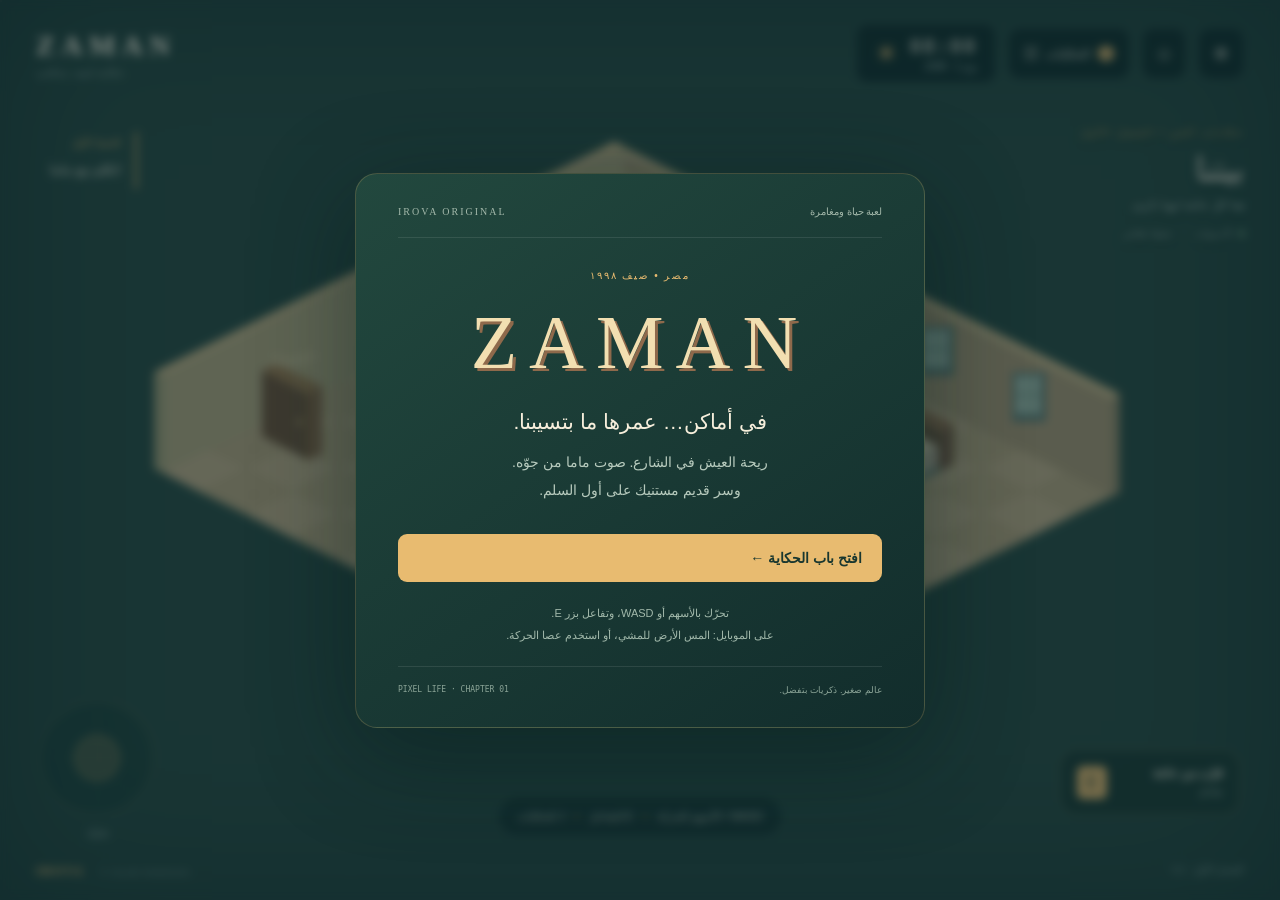
==== index.html @ 85ff5e81 "Publish ZAMAN 0.2: playable isometric world, rooftop adventure, saves and touch controls" ====
<!doctype html><html lang="ar" dir="rtl"><head><meta charset="utf-8"><meta name="viewport" content="width=device-width,initial-scale=1,viewport-fit=cover"><meta name="theme-color" content="#142c2c"><meta name="description" content="ZAMAN — حكاية صغيرة في حي مصري. لعبة من IROVA."><title>ZAMAN • حكاية لسه بتتكتب | IROVA</title><link rel="stylesheet" href="style.css"></head><body>
<canvas id="world" aria-label="عالم زمان. استخدم الأسهم أو WASD للتحرك و E للتفاعل"></canvas><div class="vignette"></div>
<header><a class="brand" href="#" aria-label="زمان">ZAMAN<span>حكاية لسه بتتكتب</span></a><div class="clock"><span id="daylight">☀</span><div><b id="time">08:00</b><small id="date">صيف ١٩٩٨</small></div></div><button id="journalBtn" class="iconbtn">☷ <span>الحكايات</span><i id="badge">1</i></button><button id="tasksBtn" class="iconbtn" aria-label="المغامرات والطريق">◇</button><button id="settingsBtn" class="iconbtn" aria-label="الحفظ والإعدادات">⚙</button></header>
<aside class="location"><span class="eyebrow">حكايات الحي / الفصل الأول</span><h1 id="place">بيتنا</h1><p id="subtitle">هنا كل حاجة ليها ذكرى.</p><div class="age"><span class="dot"></span><span id="age">٨ سنوات</span><span class="divider">/</span><span id="saveState">محفوظ تلقائيًا</span></div></aside>
<div class="objective" id="objective"><span>الخيط الأول</span><p id="goal">اتكلم مع ماما</p></div>
<div id="toast" role="status"></div><div class="bottomhint" id="hint">WASD / الأسهم للحركة <span>•</span> E للتفاعل <span>•</span> J للحكايات</div>
<div class="joystick" id="joystick" aria-label="عصا الحركة"><div id="knob"></div><span>تحرّك</span></div><button id="interact" class="interact"><span class="key">E</span><b id="target">استكشف الحي</b><small>تفاعل</small></button><footer>IROVA <span>© ISLAM RAMADAN</span><b>الفصل الأول · 0.2</b></footer>
<div class="overlay" id="welcome"><section class="welcome panel"><div class="intro-top">IROVA ORIGINAL <span>لعبة حياة ومغامرة</span></div><p class="eyebrow">مصر • صيف ١٩٩٨</p><h2>ZAMAN</h2><h3>في أماكن… عمرها ما بتسيبنا.</h3><p>ريحة العيش في الشارع. صوت ماما من جوّه.<br>وسر قديم مستنيك على أول السلم.</p><button id="start" class="primary">افتح باب الحكاية <span>←</span></button><div class="intro-controls">تحرّك بالأسهم أو WASD، وتفاعل بزر E.<br>على الموبايل: المس الأرض للمشي، أو استخدم عصا الحركة.</div><div class="intro-foot">عالم صغير. ذكريات بتفضل. <span>PIXEL LIFE · CHAPTER 01</span></div></section></div>
<div class="overlay hidden" id="dialog"><section class="panel dialogue"><div class="eyebrow">حكاية من الحي</div><h2 id="speaker"></h2><p id="speech"></p><div id="choices"></div><button id="closeDialog" class="primary">تمام <span>↵</span></button></section></div>
<div class="overlay hidden" id="journal"><section class="panel journal"><button class="close" data-close="journal" aria-label="إغلاق">×</button><span class="eyebrow">أيام بنعيشها… وحكايات بنفتكرها</span><h2>دفتر الحكايات</h2><div class="tabs"><button id="storyTab" class="active">الحكايات</button><button id="bagTab">في جيبي</button><button id="peopleTab">الناس</button></div><div id="journalContent"></div></section></div>
<div class="overlay hidden" id="tasks"><section class="panel journal"><button class="close" data-close="tasks" aria-label="إغلاق">×</button><span class="eyebrow">كل مشوار بداية حكاية</span><h2>مغامراتك في الحي</h2><p class="task-help">اختار مغامرة عشان نمشي لأقرب باب أو شخص. افتح الأبواب بنفسك بزر التفاعل.</p><div id="taskList"></div></section></div><div class="overlay hidden" id="settings"><section class="panel settings"><button class="close" data-close="settings" aria-label="إغلاق">×</button><span class="eyebrow">خلي حكايتك معاك</span><h2>الحفظ والإعدادات</h2><p>الحفظ تلقائي على نفس المتصفح والجهاز. نزّل نسخة احتياطية عشان تنقل عالمك أو تحميه من مسح بيانات المتصفح.</p><button id="save" class="secondary">احفظ الآن</button><button id="export" class="secondary">تنزيل نسخة من عالمي</button><label class="secondary file">استرجاع عالم محفوظ<input id="import" type="file" accept=".json,application/json"></label><button id="sound" class="secondary">الصوت: مقفول</button><button id="fullscreen" class="secondary">ملء الشاشة</button><p class="note">السنة = ١٢ يوم. دقيقة حقيقية = ساعتين في العالم. الوقت يتوقف أثناء الحوار وخارج التبويب. التقدم بالعمر يغيّر طول الشخصية وبعض الحوارات والحي.</p><button id="reset" class="danger">ابدأ حكاية جديدة</button></section></div>
<script src="engine.js"></script><script src="game.js"></script></body></html>
---- style.css ----
:root{--ink:#f6eedb;--muted:#acbcb2;--gold:#e8bb70;--panel:#163330;--line:#ffffff18}*{box-sizing:border-box}html,body{margin:0;width:100%;height:100%;overflow:hidden;background:#102b2d;color:var(--ink);font-family:Tahoma,Arial,sans-serif}button,a,label{-webkit-tap-highlight-color:transparent}button{font:inherit;cursor:pointer;color:inherit}button:focus-visible,a:focus-visible{outline:2px solid var(--gold);outline-offset:4px}canvas{position:absolute;inset:0;width:100%;height:100%;image-rendering:pixelated;touch-action:none}.vignette{pointer-events:none;position:absolute;inset:0;box-shadow:inset 0 0 150px #071d2160}header{position:absolute;top:24px;right:36px;left:36px;display:flex;align-items:center;gap:12px;direction:ltr}.brand{color:var(--ink);text-decoration:none;font:700 28px Georgia,serif;letter-spacing:7px;flex:1}.brand span{display:block;font:10px Tahoma;letter-spacing:1px;color:var(--muted);margin-top:5px}.clock{display:flex;gap:13px;align-items:center;border:1px solid var(--line);background:#132d2bd9;border-radius:12px;padding:10px 18px;direction:ltr}.clock>span{color:var(--gold);font-size:25px}.clock b{font:19px monospace;letter-spacing:2px}.clock small{display:block;color:var(--muted);font-size:10px;margin-top:4px;direction:rtl}.iconbtn{border:1px solid var(--line);background:#132d2bd9;border-radius:12px;padding:15px;display:flex;gap:8px;align-items:center;font-size:16px}.iconbtn span{font-size:12px}.iconbtn i{background:var(--gold);color:#193531;font:10px monospace;border-radius:20px;padding:2px 5px}.location{position:absolute;right:36px;top:122px;pointer-events:none;text-shadow:0 2px 9px #082521}.eyebrow{font-size:10px;letter-spacing:2px;color:var(--gold)}h1{font-size:34px;font-weight:400;margin:9px 0} .location p{font-size:12px;color:#cad5ca;margin:0}.age{display:flex;align-items:center;gap:8px;font-size:10px;color:var(--muted);margin-top:16px}.dot{width:5px;height:5px;background:#9ec79d;border-radius:50%}.divider{opacity:.4;margin:0 2px}.objective{position:absolute;left:36px;top:132px;text-align:right;padding:0 14px;border-right:2px solid var(--gold);max-width:240px;pointer-events:none}.objective span{color:var(--gold);font-size:10px}.objective p{font-size:13px;line-height:1.8;margin:8px 0}.bottomhint{position:absolute;bottom:65px;left:50%;transform:translateX(-50%);font-size:11px;color:#cbcfbe;white-space:nowrap;background:#163330b0;padding:12px 18px;border-radius:30px;direction:rtl}.bottomhint span{color:var(--gold);margin:0 7px}.interact{position:absolute;bottom:85px;right:40px;width:180px;min-height:65px;border:1px solid #e8bb7050;background:#203e35ed;border-radius:16px;text-align:right;padding:13px 16px}.interact .key{float:left;padding:7px 10px;border-radius:6px;background:var(--gold);color:#1c3730;font:16px monospace}.interact b{font-size:12px;display:block;max-width:112px}.interact small{display:block;font-size:10px;color:var(--muted);margin-top:6px}.interact.ready{border-color:var(--gold);box-shadow:0 0 25px #e8bb7020}.joystick{position:absolute;left:40px;bottom:85px;width:114px;height:114px;border:1px solid #e8bb7040;border-radius:100%;background:#133a3355;touch-action:none}.joystick:before,.joystick:after{content:'';position:absolute;left:50%;top:10%;height:80%;width:1px;background:#e8bb7010}.joystick:after{transform:rotate(90deg)}#knob{width:46px;height:46px;border-radius:50%;background:#e8bb7030;border:1px solid #e8bb7080;position:absolute;top:33px;left:33px}.joystick span{position:absolute;width:100%;bottom:-24px;text-align:center;font-size:10px;color:var(--muted)}footer{position:absolute;bottom:21px;left:36px;right:36px;font:bold 12px Georgia;letter-spacing:2px;direction:ltr;color:#e8bb70}footer span{color:#7c9991;font:8px Arial;letter-spacing:1px;margin-left:12px}footer b{float:right;font:10px Tahoma;color:#8ea69c;letter-spacing:0}.overlay{position:absolute;inset:0;background:#051c2480;backdrop-filter:blur(5px);display:flex;align-items:center;justify-content:center;padding:22px;z-index:10}.hidden{display:none!important}.panel{background:linear-gradient(145deg,#22483e,#122d2c);border:1px solid #e8bb7038;border-radius:22px;padding:36px;box-shadow:0 25px 100px #00191670;width:100%;max-width:520px;max-height:90dvh;overflow:auto;position:relative}.welcome{max-width:570px;text-align:center;padding:32px 42px}.intro-top{display:flex;justify-content:space-between;direction:ltr;font:10px Georgia;letter-spacing:2px;color:#a3b8aa;border-bottom:1px solid var(--line);padding-bottom:20px;margin-bottom:32px}.intro-top span{font:10px Tahoma;letter-spacing:0}.welcome h2{font:76px Georgia;letter-spacing:12px;margin:18px 0;color:#f2dfb1;text-shadow:3px 3px #8e694b}.welcome h3{font-size:21px;font-weight:400;margin:24px 0 12px}.welcome p:not(.eyebrow){color:#b7cabd;line-height:2;font-size:14px}.primary{width:100%;background:var(--gold);color:#19372f;border:0;border-radius:9px;padding:16px 20px;font-weight:bold;font-size:14px;margin-top:16px;text-align:right}.primary span{float:left}.intro-controls{font-size:11px;color:#a1b8aa;line-height:2;margin:20px 0}.intro-foot{border-top:1px solid var(--line);padding-top:18px;display:flex;justify-content:space-between;font-size:9px;color:#8ba497}.intro-foot span{font:8px monospace}.dialogue h2,.journal h2,.settings h2{font-weight:400;font-size:25px}.dialogue p{line-height:2.1;color:#e0e5d6;font-size:16px}.secondary{display:block;width:100%;border:1px solid #e8bb7040;border-radius:9px;background:#ffffff05;text-align:right;padding:13px 15px;margin:10px 0;font-size:13px}.close{position:absolute;left:20px;top:15px;background:none;border:0;font-size:28px;color:#a8beb1}.journal{max-width:560px}.tabs{display:flex;gap:6px;margin:24px 0}.tabs button{flex:1;background:none;border:1px solid var(--line);padding:11px;border-radius:8px;font-size:12px}.tabs button.active{background:var(--gold);color:#17352e}.entry{border-bottom:1px solid var(--line);padding:16px 0;font-size:13px;line-height:1.9}.entry small{color:var(--gold);display:block;font-size:10px}.settings p{font-size:13px;line-height:1.9;color:#b8c9bd}.settings .note{font-size:11px}.file input{display:none}.file{cursor:pointer}.danger{border:0;background:none;color:#e3a295;padding:12px;width:100%;font-size:12px}#toast{position:absolute;top:95px;left:50%;transform:translateX(-50%);background:#e8bb70;color:#1b3b32;padding:12px 20px;border-radius:9px;font-size:12px;display:none;z-index:20;max-width:90%;text-align:center}
@media(max-width:700px){header{top:max(16px,env(safe-area-inset-top));left:18px;right:18px;gap:7px}.brand{font-size:21px;letter-spacing:4px}.brand span{font-size:8px}.clock{padding:8px 10px;gap:7px}.clock b{font-size:15px}.clock small{font-size:8px}.clock>span{font-size:18px}.iconbtn{padding:11px}.iconbtn span{display:none}.location{top:100px;right:20px}.eyebrow{font-size:8px}.location h1{font-size:26px}.location p{font-size:10px;max-width:180px}.age{font-size:8px}.objective{left:18px;top:108px;max-width:130px;padding-right:10px}.objective p{font-size:10px}.objective span{font-size:8px}.bottomhint{display:none}.joystick{bottom:95px;left:24px}.interact{right:22px;bottom:112px;width:156px;min-height:65px}.interact b{max-width:95px;font-size:11px}footer{left:20px;right:20px;bottom:22px;font-size:11px}footer span{font-size:6px}.welcome{padding:25px}.welcome h2{font-size:54px;letter-spacing:7px}.welcome h3{font-size:18px}.panel{padding:27px;max-height:86dvh}.intro-top{font-size:8px;margin-bottom:24px}.intro-foot{font-size:8px;gap:10px}.intro-foot span{font-size:7px}.dialogue p{font-size:14px}}@media(max-height:500px){.location{top:85px}.objective{top:92px}.joystick{bottom:40px;width:100px;height:100px}#knob{top:26px;left:26px}.interact{bottom:50px}.welcome h2{font-size:40px;margin:5px}.welcome h3{margin:5px}.welcome .intro-top,.welcome .intro-foot,.intro-controls{display:none}.welcome p:not(.eyebrow){font-size:12px}.bottomhint{display:none}footer{bottom:12px}.panel{max-height:94dvh}}

.task-help{font-size:12px;line-height:1.9;color:var(--muted)}.entry .secondary{margin-bottom:0} @media(max-width:380px){header{gap:4px}.brand{font-size:18px}.iconbtn{padding:9px}.clock{padding:7px}.brand span{font-size:7px}}
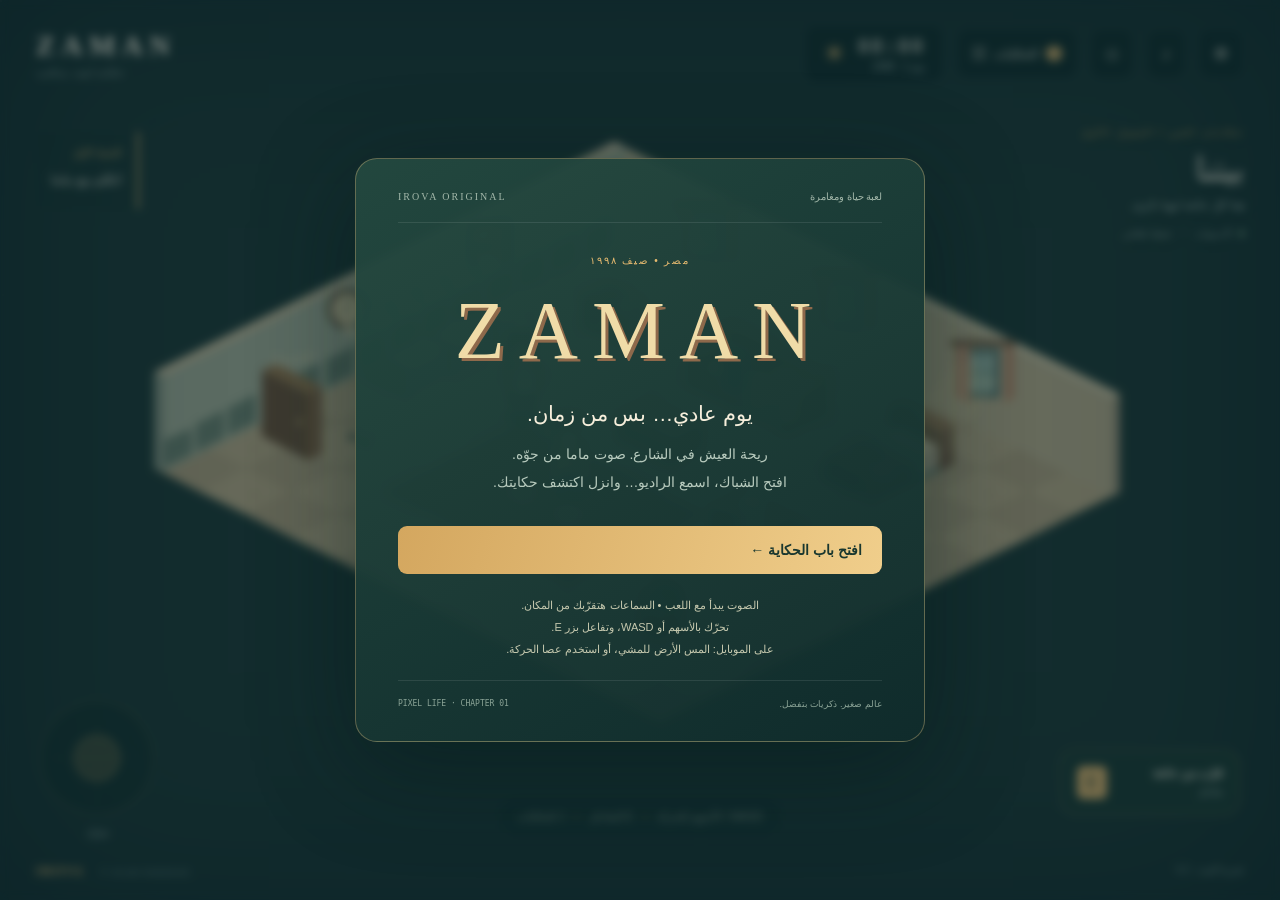
==== commit 1efa2c59: "ZAMAN 0.3: home atmosphere, character shading and layered interactive soundscape" ====
--- a/index.html
+++ b/index.html
@@ -1,12 +1,12 @@
-<!doctype html><html lang="ar" dir="rtl"><head><meta charset="utf-8"><meta name="viewport" content="width=device-width,initial-scale=1,viewport-fit=cover"><meta name="theme-color" content="#142c2c"><meta name="description" content="ZAMAN — حكاية صغيرة في حي مصري. لعبة من IROVA."><title>ZAMAN • حكاية لسه بتتكتب | IROVA</title><link rel="stylesheet" href="style.css"></head><body>
+<!doctype html><html lang="ar" dir="rtl"><head><meta charset="utf-8"><meta name="viewport" content="width=device-width,initial-scale=1,viewport-fit=cover"><meta name="theme-color" content="#142c2c"><meta name="description" content="ZAMAN — حكاية صغيرة في حي مصري. لعبة من IROVA."><title>ZAMAN • حكاية لسه بتتكتب | IROVA</title><link rel="stylesheet" href="style.css?v=03"></head><body>
 <canvas id="world" aria-label="عالم زمان. استخدم الأسهم أو WASD للتحرك و E للتفاعل"></canvas><div class="vignette"></div>
-<header><a class="brand" href="#" aria-label="زمان">ZAMAN<span>حكاية لسه بتتكتب</span></a><div class="clock"><span id="daylight">☀</span><div><b id="time">08:00</b><small id="date">صيف ١٩٩٨</small></div></div><button id="journalBtn" class="iconbtn">☷ <span>الحكايات</span><i id="badge">1</i></button><button id="tasksBtn" class="iconbtn" aria-label="المغامرات والطريق">◇</button><button id="settingsBtn" class="iconbtn" aria-label="الحفظ والإعدادات">⚙</button></header>
+<header><a class="brand" href="#" aria-label="زمان">ZAMAN<span>حكاية لسه بتتكتب</span></a><div class="clock"><span id="daylight">☀</span><div><b id="time">08:00</b><small id="date">صيف ١٩٩٨</small></div></div><button id="journalBtn" class="iconbtn">☷ <span>الحكايات</span><i id="badge">1</i></button><button id="tasksBtn" class="iconbtn" aria-label="المغامرات والطريق">◇</button><button id="quickSound" class="iconbtn" aria-label="كتم الصوت">♪</button><button id="settingsBtn" class="iconbtn" aria-label="الحفظ والإعدادات">⚙</button></header>
 <aside class="location"><span class="eyebrow">حكايات الحي / الفصل الأول</span><h1 id="place">بيتنا</h1><p id="subtitle">هنا كل حاجة ليها ذكرى.</p><div class="age"><span class="dot"></span><span id="age">٨ سنوات</span><span class="divider">/</span><span id="saveState">محفوظ تلقائيًا</span></div></aside>
 <div class="objective" id="objective"><span>الخيط الأول</span><p id="goal">اتكلم مع ماما</p></div>
 <div id="toast" role="status"></div><div class="bottomhint" id="hint">WASD / الأسهم للحركة <span>•</span> E للتفاعل <span>•</span> J للحكايات</div>
-<div class="joystick" id="joystick" aria-label="عصا الحركة"><div id="knob"></div><span>تحرّك</span></div><button id="interact" class="interact"><span class="key">E</span><b id="target">استكشف الحي</b><small>تفاعل</small></button><footer>IROVA <span>© ISLAM RAMADAN</span><b>الفصل الأول · 0.2</b></footer>
-<div class="overlay" id="welcome"><section class="welcome panel"><div class="intro-top">IROVA ORIGINAL <span>لعبة حياة ومغامرة</span></div><p class="eyebrow">مصر • صيف ١٩٩٨</p><h2>ZAMAN</h2><h3>في أماكن… عمرها ما بتسيبنا.</h3><p>ريحة العيش في الشارع. صوت ماما من جوّه.<br>وسر قديم مستنيك على أول السلم.</p><button id="start" class="primary">افتح باب الحكاية <span>←</span></button><div class="intro-controls">تحرّك بالأسهم أو WASD، وتفاعل بزر E.<br>على الموبايل: المس الأرض للمشي، أو استخدم عصا الحركة.</div><div class="intro-foot">عالم صغير. ذكريات بتفضل. <span>PIXEL LIFE · CHAPTER 01</span></div></section></div>
+<div class="joystick" id="joystick" aria-label="عصا الحركة"><div id="knob"></div><span>تحرّك</span></div><button id="interact" class="interact"><span class="key">E</span><b id="target">استكشف الحي</b><small>تفاعل</small></button><footer>IROVA <span>© ISLAM RAMADAN</span><b>تجربة البيت · 0.3</b></footer>
+<div class="overlay" id="welcome"><section class="welcome panel"><div class="intro-top">IROVA ORIGINAL <span>لعبة حياة ومغامرة</span></div><p class="eyebrow">مصر • صيف ١٩٩٨</p><h2>ZAMAN</h2><h3>يوم عادي… بس من زمان.</h3><p>ريحة العيش في الشارع. صوت ماما من جوّه.<br>افتح الشباك، اسمع الراديو… وانزل اكتشف حكايتك.</p><button id="start" class="primary">افتح باب الحكاية <span>←</span></button><div class="intro-controls">الصوت يبدأ مع اللعب • السماعات هتقرّبك من المكان.<br>تحرّك بالأسهم أو WASD، وتفاعل بزر E.<br>على الموبايل: المس الأرض للمشي، أو استخدم عصا الحركة.</div><div class="intro-foot">عالم صغير. ذكريات بتفضل. <span>PIXEL LIFE · CHAPTER 01</span></div></section></div>
 <div class="overlay hidden" id="dialog"><section class="panel dialogue"><div class="eyebrow">حكاية من الحي</div><h2 id="speaker"></h2><p id="speech"></p><div id="choices"></div><button id="closeDialog" class="primary">تمام <span>↵</span></button></section></div>
 <div class="overlay hidden" id="journal"><section class="panel journal"><button class="close" data-close="journal" aria-label="إغلاق">×</button><span class="eyebrow">أيام بنعيشها… وحكايات بنفتكرها</span><h2>دفتر الحكايات</h2><div class="tabs"><button id="storyTab" class="active">الحكايات</button><button id="bagTab">في جيبي</button><button id="peopleTab">الناس</button></div><div id="journalContent"></div></section></div>
-<div class="overlay hidden" id="tasks"><section class="panel journal"><button class="close" data-close="tasks" aria-label="إغلاق">×</button><span class="eyebrow">كل مشوار بداية حكاية</span><h2>مغامراتك في الحي</h2><p class="task-help">اختار مغامرة عشان نمشي لأقرب باب أو شخص. افتح الأبواب بنفسك بزر التفاعل.</p><div id="taskList"></div></section></div><div class="overlay hidden" id="settings"><section class="panel settings"><button class="close" data-close="settings" aria-label="إغلاق">×</button><span class="eyebrow">خلي حكايتك معاك</span><h2>الحفظ والإعدادات</h2><p>الحفظ تلقائي على نفس المتصفح والجهاز. نزّل نسخة احتياطية عشان تنقل عالمك أو تحميه من مسح بيانات المتصفح.</p><button id="save" class="secondary">احفظ الآن</button><button id="export" class="secondary">تنزيل نسخة من عالمي</button><label class="secondary file">استرجاع عالم محفوظ<input id="import" type="file" accept=".json,application/json"></label><button id="sound" class="secondary">الصوت: مقفول</button><button id="fullscreen" class="secondary">ملء الشاشة</button><p class="note">السنة = ١٢ يوم. دقيقة حقيقية = ساعتين في العالم. الوقت يتوقف أثناء الحوار وخارج التبويب. التقدم بالعمر يغيّر طول الشخصية وبعض الحوارات والحي.</p><button id="reset" class="danger">ابدأ حكاية جديدة</button></section></div>
-<script src="engine.js"></script><script src="game.js"></script></body></html>
+<div class="overlay hidden" id="tasks"><section class="panel journal"><button class="close" data-close="tasks" aria-label="إغلاق">×</button><span class="eyebrow">كل مشوار بداية حكاية</span><h2>مغامراتك في الحي</h2><p class="task-help">اختار مغامرة عشان نمشي لأقرب باب أو شخص. افتح الأبواب بنفسك بزر التفاعل.</p><div id="taskList"></div></section></div><div class="overlay hidden" id="settings"><section class="panel settings"><button class="close" data-close="settings" aria-label="إغلاق">×</button><span class="eyebrow">خلي حكايتك معاك</span><h2>الحفظ والإعدادات</h2><p>الحفظ تلقائي على نفس المتصفح والجهاز. نزّل نسخة احتياطية عشان تنقل عالمك أو تحميه من مسح بيانات المتصفح.</p><button id="save" class="secondary">احفظ الآن</button><button id="export" class="secondary">تنزيل نسخة من عالمي</button><label class="secondary file">استرجاع عالم محفوظ<input id="import" type="file" accept=".json,application/json"></label><button id="sound" class="secondary">الصوت: شغال</button><button id="fullscreen" class="secondary">ملء الشاشة</button><p class="note">السنة = ١٢ يوم. دقيقة حقيقية = ساعتين في العالم. الوقت يتوقف أثناء الحوار وخارج التبويب. التقدم بالعمر يغيّر طول الشخصية وبعض الحوارات والحي.</p><button id="reset" class="danger">ابدأ حكاية جديدة</button></section></div>
+<script src="engine.js?v=03"></script><script src="game.js?v=03"></script></body></html>
--- a/style.css
+++ b/style.css
@@ -2,3 +2,6 @@
 @media(max-width:700px){header{top:max(16px,env(safe-area-inset-top));left:18px;right:18px;gap:7px}.brand{font-size:21px;letter-spacing:4px}.brand span{font-size:8px}.clock{padding:8px 10px;gap:7px}.clock b{font-size:15px}.clock small{font-size:8px}.clock>span{font-size:18px}.iconbtn{padding:11px}.iconbtn span{display:none}.location{top:100px;right:20px}.eyebrow{font-size:8px}.location h1{font-size:26px}.location p{font-size:10px;max-width:180px}.age{font-size:8px}.objective{left:18px;top:108px;max-width:130px;padding-right:10px}.objective p{font-size:10px}.objective span{font-size:8px}.bottomhint{display:none}.joystick{bottom:95px;left:24px}.interact{right:22px;bottom:112px;width:156px;min-height:65px}.interact b{max-width:95px;font-size:11px}footer{left:20px;right:20px;bottom:22px;font-size:11px}footer span{font-size:6px}.welcome{padding:25px}.welcome h2{font-size:54px;letter-spacing:7px}.welcome h3{font-size:18px}.panel{padding:27px;max-height:86dvh}.intro-top{font-size:8px;margin-bottom:24px}.intro-foot{font-size:8px;gap:10px}.intro-foot span{font-size:7px}.dialogue p{font-size:14px}}@media(max-height:500px){.location{top:85px}.objective{top:92px}.joystick{bottom:40px;width:100px;height:100px}#knob{top:26px;left:26px}.interact{bottom:50px}.welcome h2{font-size:40px;margin:5px}.welcome h3{margin:5px}.welcome .intro-top,.welcome .intro-foot,.intro-controls{display:none}.welcome p:not(.eyebrow){font-size:12px}.bottomhint{display:none}footer{bottom:12px}.panel{max-height:94dvh}}
 
 .task-help{font-size:12px;line-height:1.9;color:var(--muted)}.entry .secondary{margin-bottom:0} @media(max-width:380px){header{gap:4px}.brand{font-size:18px}.iconbtn{padding:9px}.clock{padding:7px}.brand span{font-size:7px}}
+
+/* 0.3: warmer, less intrusive presentation */
+.welcome{background:linear-gradient(150deg,#244940f5,#102c2cf5);border-color:#d5b87c65}.welcome h2{font-size:82px;letter-spacing:14px;color:#f0dca8}.primary{background:linear-gradient(105deg,#d4a75f,#f0ce8b)}.clock,.iconbtn{backdrop-filter:blur(10px)}.vignette{box-shadow:inset 0 0 190px #071b2280}.location h1{font-family:Georgia,Tahoma,serif}.objective{background:#102d2822;padding:10px 15px}.joystick{background:#102d2866}.bottomhint{opacity:.7}.intro-controls{color:#c5c8ae}@media(max-width:700px){header{gap:5px;left:12px;right:12px}.iconbtn{padding:10px}.brand{font-size:19px;letter-spacing:3px}.clock{padding:7px}.clock>span{display:none}.welcome h2{font-size:52px;letter-spacing:7px}}
